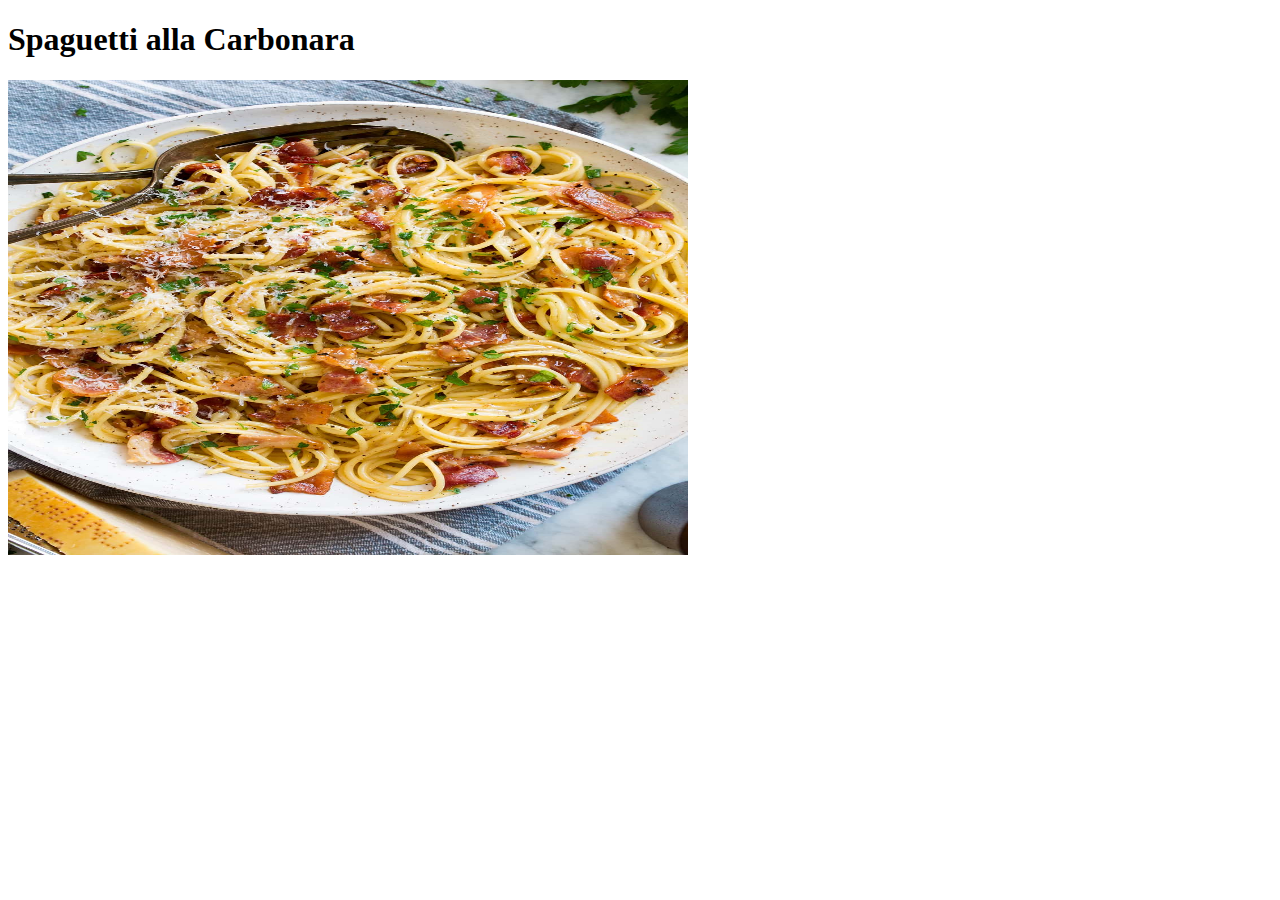
==== recipes/carbonara.html @ 4d52a4ae "Add 4th Recipe Page" ====
<!DOCTYPE html>
<html lang="en">
<head>
    <meta charset="UTF-8">
    <meta name="viewport" content="width=device-width, initial-scale=1.0">
    <title>Spaguetti alla Carbonara</title>
</head>
<body>
    <h1>Spaguetti alla Carbonara</h1>
    <img src="../media/spaghetti-carbonara-3.jpg" alt="Spaguetti-Carbonara" width="680" height="475">

</body>
</html>
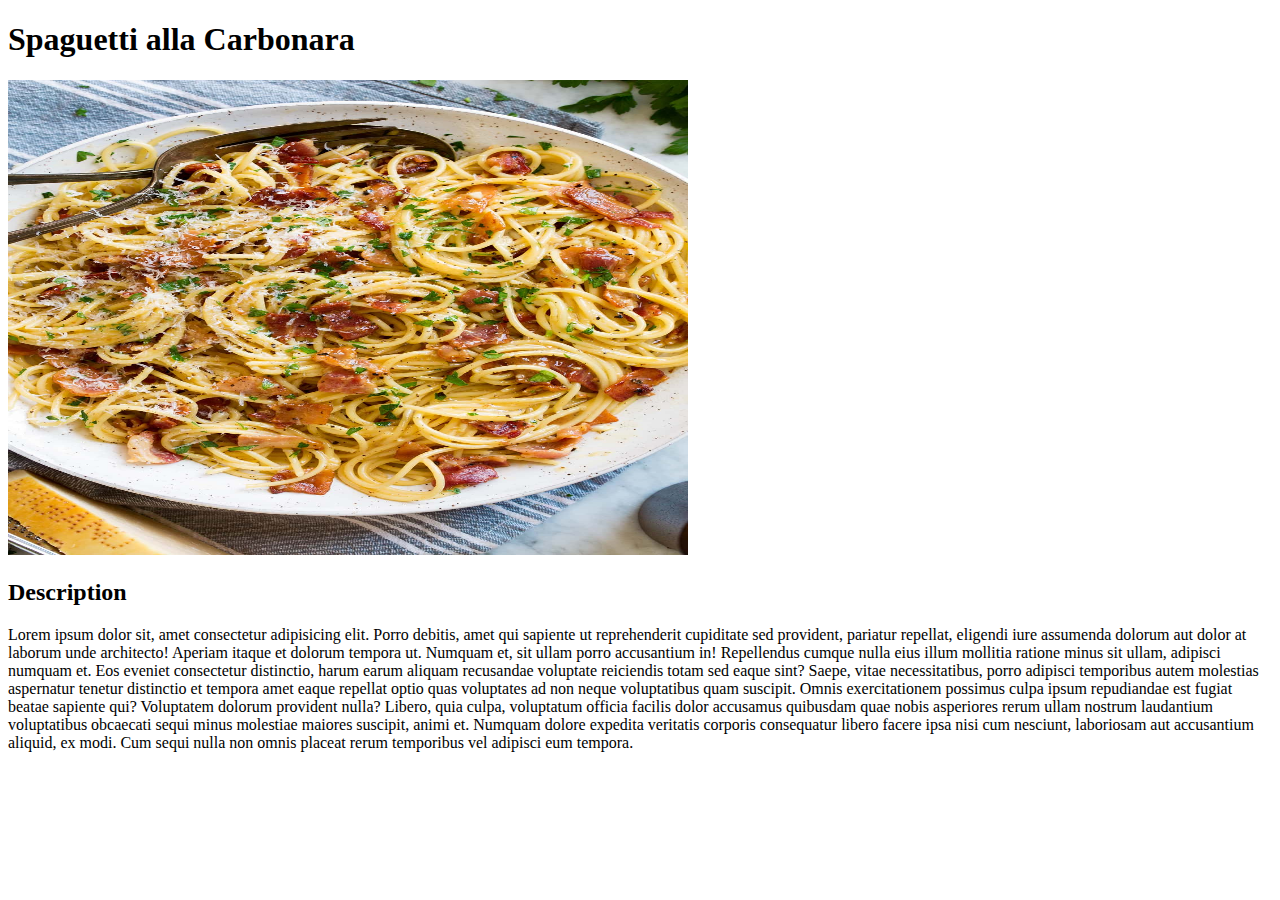
==== commit 6cfb30d4: "Add 4th Page Description" ====
--- a/recipes/carbonara.html
+++ b/recipes/carbonara.html
@@ -9,5 +9,8 @@
     <h1>Spaguetti alla Carbonara</h1>
     <img src="../media/spaghetti-carbonara-3.jpg" alt="Spaguetti-Carbonara" width="680" height="475">
 
+    <h2>Description</h2>
+
+    <p>Lorem ipsum dolor sit, amet consectetur adipisicing elit. Porro debitis, amet qui sapiente ut reprehenderit cupiditate sed provident, pariatur repellat, eligendi iure assumenda dolorum aut dolor at laborum unde architecto! Aperiam itaque et dolorum tempora ut. Numquam et, sit ullam porro accusantium in! Repellendus cumque nulla eius illum mollitia ratione minus sit ullam, adipisci numquam et. Eos eveniet consectetur distinctio, harum earum aliquam recusandae voluptate reiciendis totam sed eaque sint? Saepe, vitae necessitatibus, porro adipisci temporibus autem molestias aspernatur tenetur distinctio et tempora amet eaque repellat optio quas voluptates ad non neque voluptatibus quam suscipit. Omnis exercitationem possimus culpa ipsum repudiandae est fugiat beatae sapiente qui? Voluptatem dolorum provident nulla? Libero, quia culpa, voluptatum officia facilis dolor accusamus quibusdam quae nobis asperiores rerum ullam nostrum laudantium voluptatibus obcaecati sequi minus molestiae maiores suscipit, animi et. Numquam dolore expedita veritatis corporis consequatur libero facere ipsa nisi cum nesciunt, laboriosam aut accusantium aliquid, ex modi. Cum sequi nulla non omnis placeat rerum temporibus vel adipisci eum tempora.</p>
 </body>
 </html>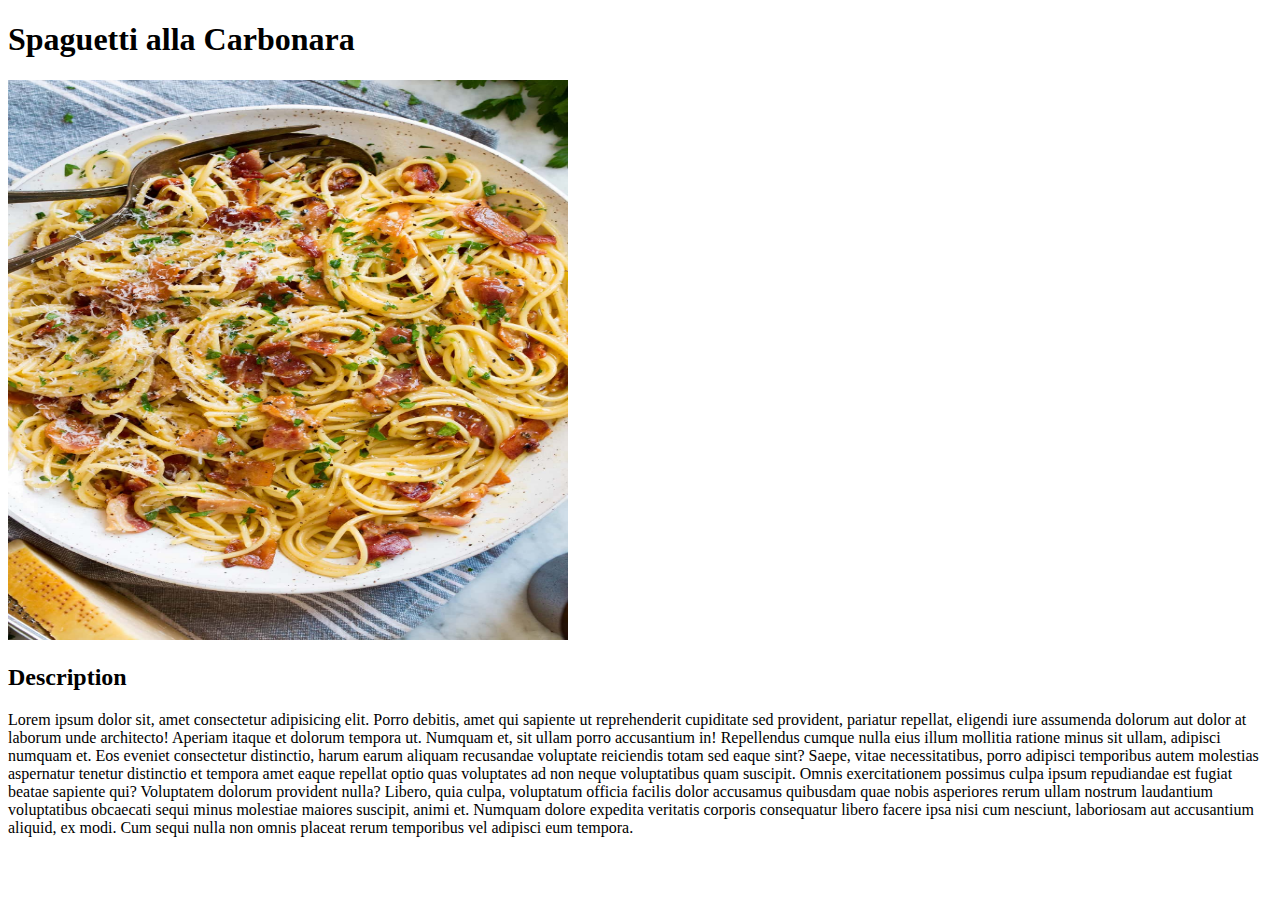
==== commit df9bda85: "Fix Recipe Image Size" ====
--- a/recipes/carbonara.html
+++ b/recipes/carbonara.html
@@ -7,7 +7,7 @@
 </head>
 <body>
     <h1>Spaguetti alla Carbonara</h1>
-    <img src="../media/spaghetti-carbonara-3.jpg" alt="Spaguetti-Carbonara" width="680" height="475">
+    <img src="../media/spaghetti-carbonara-3.jpg" alt="Spaguetti-Carbonara" width="560" height="560">
 
     <h2>Description</h2>
 
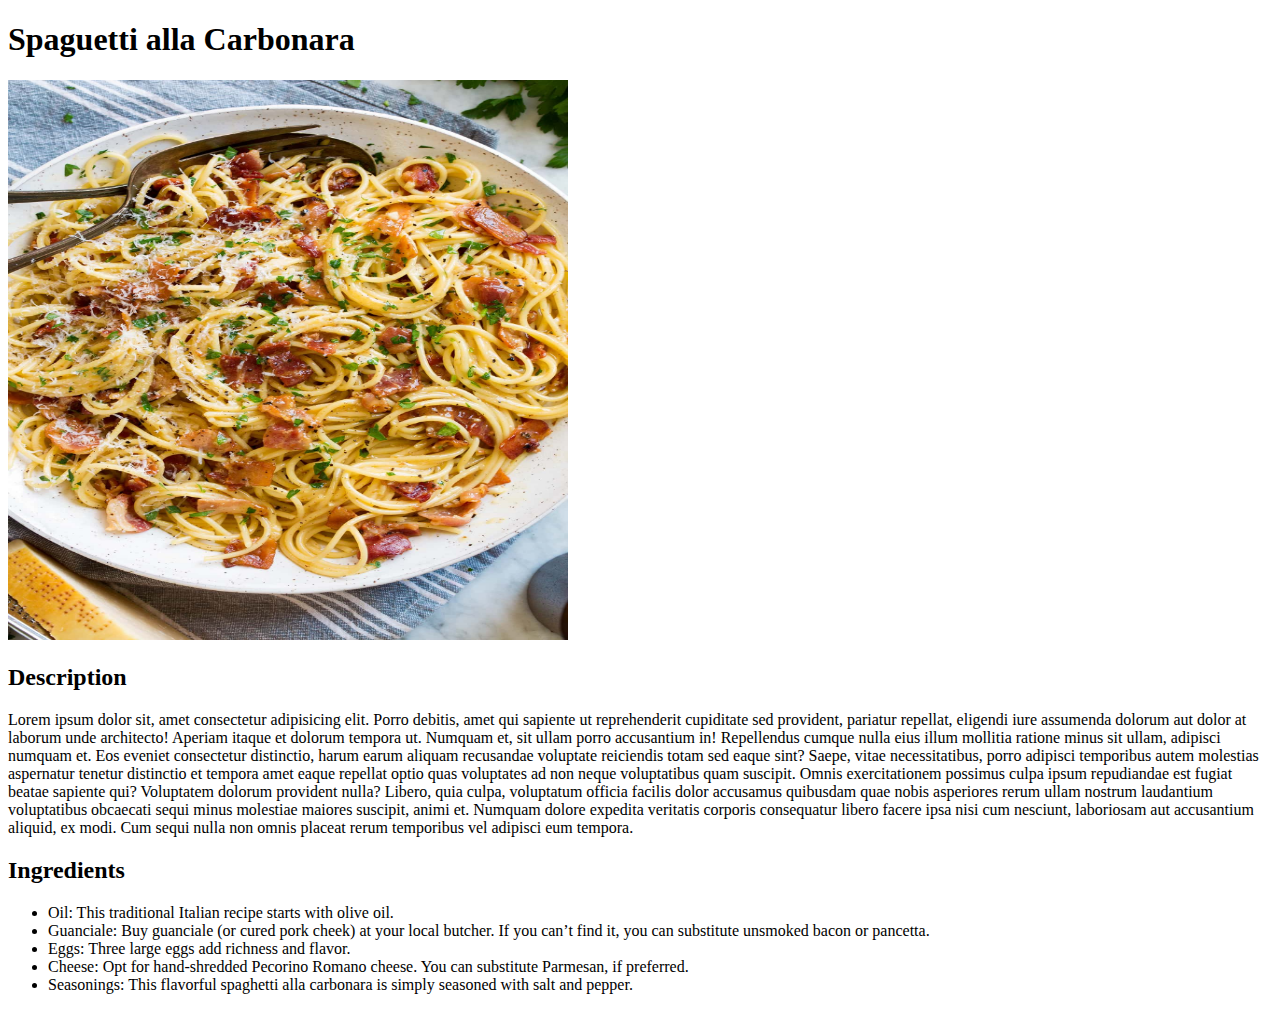
==== commit cb6adabc: "Add 4th Recipe Ingredients" ====
--- a/recipes/carbonara.html
+++ b/recipes/carbonara.html
@@ -12,5 +12,29 @@
     <h2>Description</h2>
 
     <p>Lorem ipsum dolor sit, amet consectetur adipisicing elit. Porro debitis, amet qui sapiente ut reprehenderit cupiditate sed provident, pariatur repellat, eligendi iure assumenda dolorum aut dolor at laborum unde architecto! Aperiam itaque et dolorum tempora ut. Numquam et, sit ullam porro accusantium in! Repellendus cumque nulla eius illum mollitia ratione minus sit ullam, adipisci numquam et. Eos eveniet consectetur distinctio, harum earum aliquam recusandae voluptate reiciendis totam sed eaque sint? Saepe, vitae necessitatibus, porro adipisci temporibus autem molestias aspernatur tenetur distinctio et tempora amet eaque repellat optio quas voluptates ad non neque voluptatibus quam suscipit. Omnis exercitationem possimus culpa ipsum repudiandae est fugiat beatae sapiente qui? Voluptatem dolorum provident nulla? Libero, quia culpa, voluptatum officia facilis dolor accusamus quibusdam quae nobis asperiores rerum ullam nostrum laudantium voluptatibus obcaecati sequi minus molestiae maiores suscipit, animi et. Numquam dolore expedita veritatis corporis consequatur libero facere ipsa nisi cum nesciunt, laboriosam aut accusantium aliquid, ex modi. Cum sequi nulla non omnis placeat rerum temporibus vel adipisci eum tempora.</p>
+
+    <h2>Ingredients</h2>
+
+    <ul>
+        <li>Oil: This traditional Italian recipe starts with olive oil.</li>
+
+        <li>Guanciale: Buy guanciale (or cured pork cheek) at your local butcher. If you can’t find it, you can substitute unsmoked bacon or pancetta.
+
+        </li>
+
+        <li>
+            Eggs: Three large eggs add richness and flavor. 
+        </li>
+
+        <li>
+            Cheese: Opt for hand-shredded Pecorino Romano cheese. You can substitute Parmesan, if preferred.
+        </li>
+
+        <li>
+            Seasonings: This flavorful spaghetti alla carbonara is simply seasoned with salt and pepper. 
+        </li>
+    </ul>
+
+    
 </body>
 </html>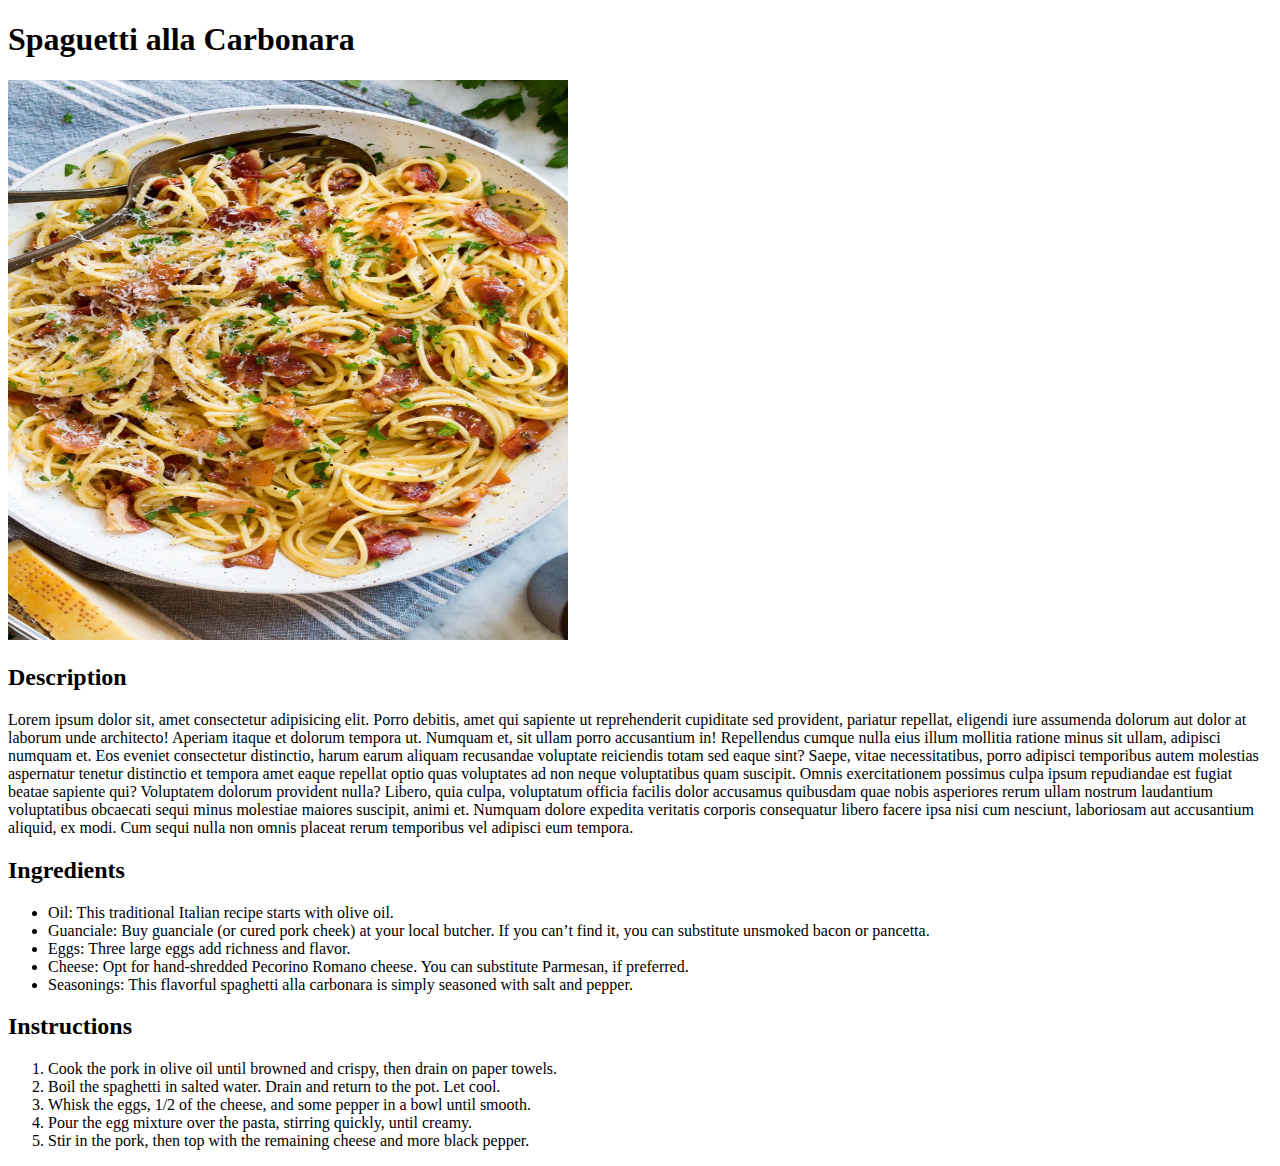
==== commit 91e6286a: "Add 4th Recipe Instructions" ====
--- a/recipes/carbonara.html
+++ b/recipes/carbonara.html
@@ -35,6 +35,29 @@
         </li>
     </ul>
 
-    
+    <h2>Instructions</h2>
+
+    <ol>
+        <li>
+            Cook the pork in olive oil until browned and crispy, then drain on paper towels.
+        </li>
+
+        <li>
+            Boil the spaghetti in salted water. Drain and return to the pot. Let cool.
+        </li>
+
+        <li>
+            Whisk the eggs, 1/2 of the cheese, and some pepper in a bowl until smooth.
+        </li>
+
+        <li>
+            Pour the egg mixture over the pasta, stirring quickly, until creamy.
+        </li>
+
+        <li>
+            Stir in the pork, then top with the remaining cheese and more black pepper.
+        </li>
+    </ol>
+
 </body>
 </html>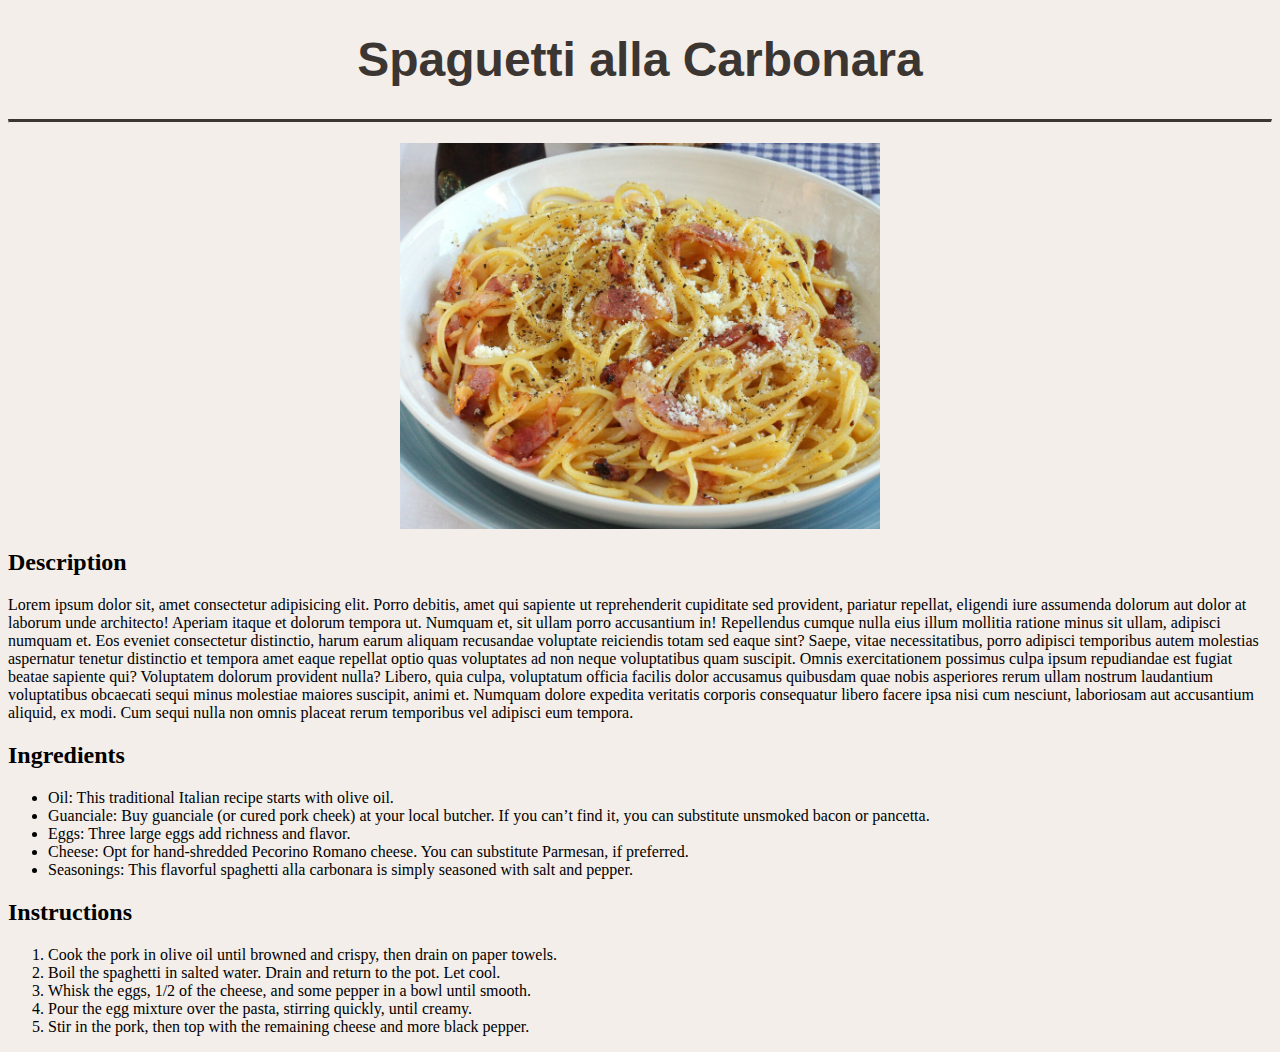
==== commit 724ddfb5: "Add CSS styles to Recipes pages" ====
--- a/recipes/carbonara.html
+++ b/recipes/carbonara.html
@@ -3,11 +3,19 @@
 <head>
     <meta charset="UTF-8">
     <meta name="viewport" content="width=device-width, initial-scale=1.0">
+    <link rel="stylesheet" href="recipe-styles.css">
     <title>Spaguetti alla Carbonara</title>
 </head>
+
 <body>
+
     <h1>Spaguetti alla Carbonara</h1>
-    <img src="../media/spaghetti-carbonara-3.jpg" alt="Spaguetti-Carbonara" width="560" height="560">
+
+    <hr id="line">
+        
+    <div id="center">
+        <img src="../media/spaghetti-carbonara-3.jpg" alt="Spaguetti-Carbonara">
+    </div>
 
     <h2>Description</h2>
 
@@ -23,15 +31,15 @@
         </li>
 
         <li>
-            Eggs: Three large eggs add richness and flavor. 
+        Eggs: Three large eggs add richness and flavor. 
         </li>
 
         <li>
-            Cheese: Opt for hand-shredded Pecorino Romano cheese. You can substitute Parmesan, if preferred.
+        Cheese: Opt for hand-shredded Pecorino Romano cheese. You can substitute Parmesan, if preferred.
         </li>
 
         <li>
-            Seasonings: This flavorful spaghetti alla carbonara is simply seasoned with salt and pepper. 
+        Seasonings: This flavorful spaghetti alla carbonara is simply seasoned with salt and pepper. 
         </li>
     </ul>
 
@@ -39,25 +47,25 @@
 
     <ol>
         <li>
-            Cook the pork in olive oil until browned and crispy, then drain on paper towels.
+        Cook the pork in olive oil until browned and crispy, then drain on paper towels.
         </li>
 
         <li>
-            Boil the spaghetti in salted water. Drain and return to the pot. Let cool.
+        Boil the spaghetti in salted water. Drain and return to the pot. Let cool.
         </li>
 
         <li>
-            Whisk the eggs, 1/2 of the cheese, and some pepper in a bowl until smooth.
+        Whisk the eggs, 1/2 of the cheese, and some pepper in a bowl until smooth.
         </li>
 
         <li>
-            Pour the egg mixture over the pasta, stirring quickly, until creamy.
+        Pour the egg mixture over the pasta, stirring quickly, until creamy.
         </li>
 
         <li>
-            Stir in the pork, then top with the remaining cheese and more black pepper.
+        Stir in the pork, then top with the remaining cheese and more black pepper.
         </li>
     </ol>
-
+   
 </body>
 </html>--- a/recipes/recipe-styles.css
+++ b/recipes/recipe-styles.css
@@ -0,0 +1,27 @@
+body {
+    background-color: #F3EEEA;
+}
+
+h1 {
+    text-align: center;
+    font-size: 48px;
+    font-family: Helvetica, sans-serif;
+    color: #3C3633;
+}
+
+#line {
+    border-top: 3px solid #3C3633;
+    margin-bottom: 20px;
+}
+
+#center {
+    display: flex;
+    justify-content: center;
+}
+
+img {
+    width: 480px;
+    height: auto;
+    position: center;
+}
+
